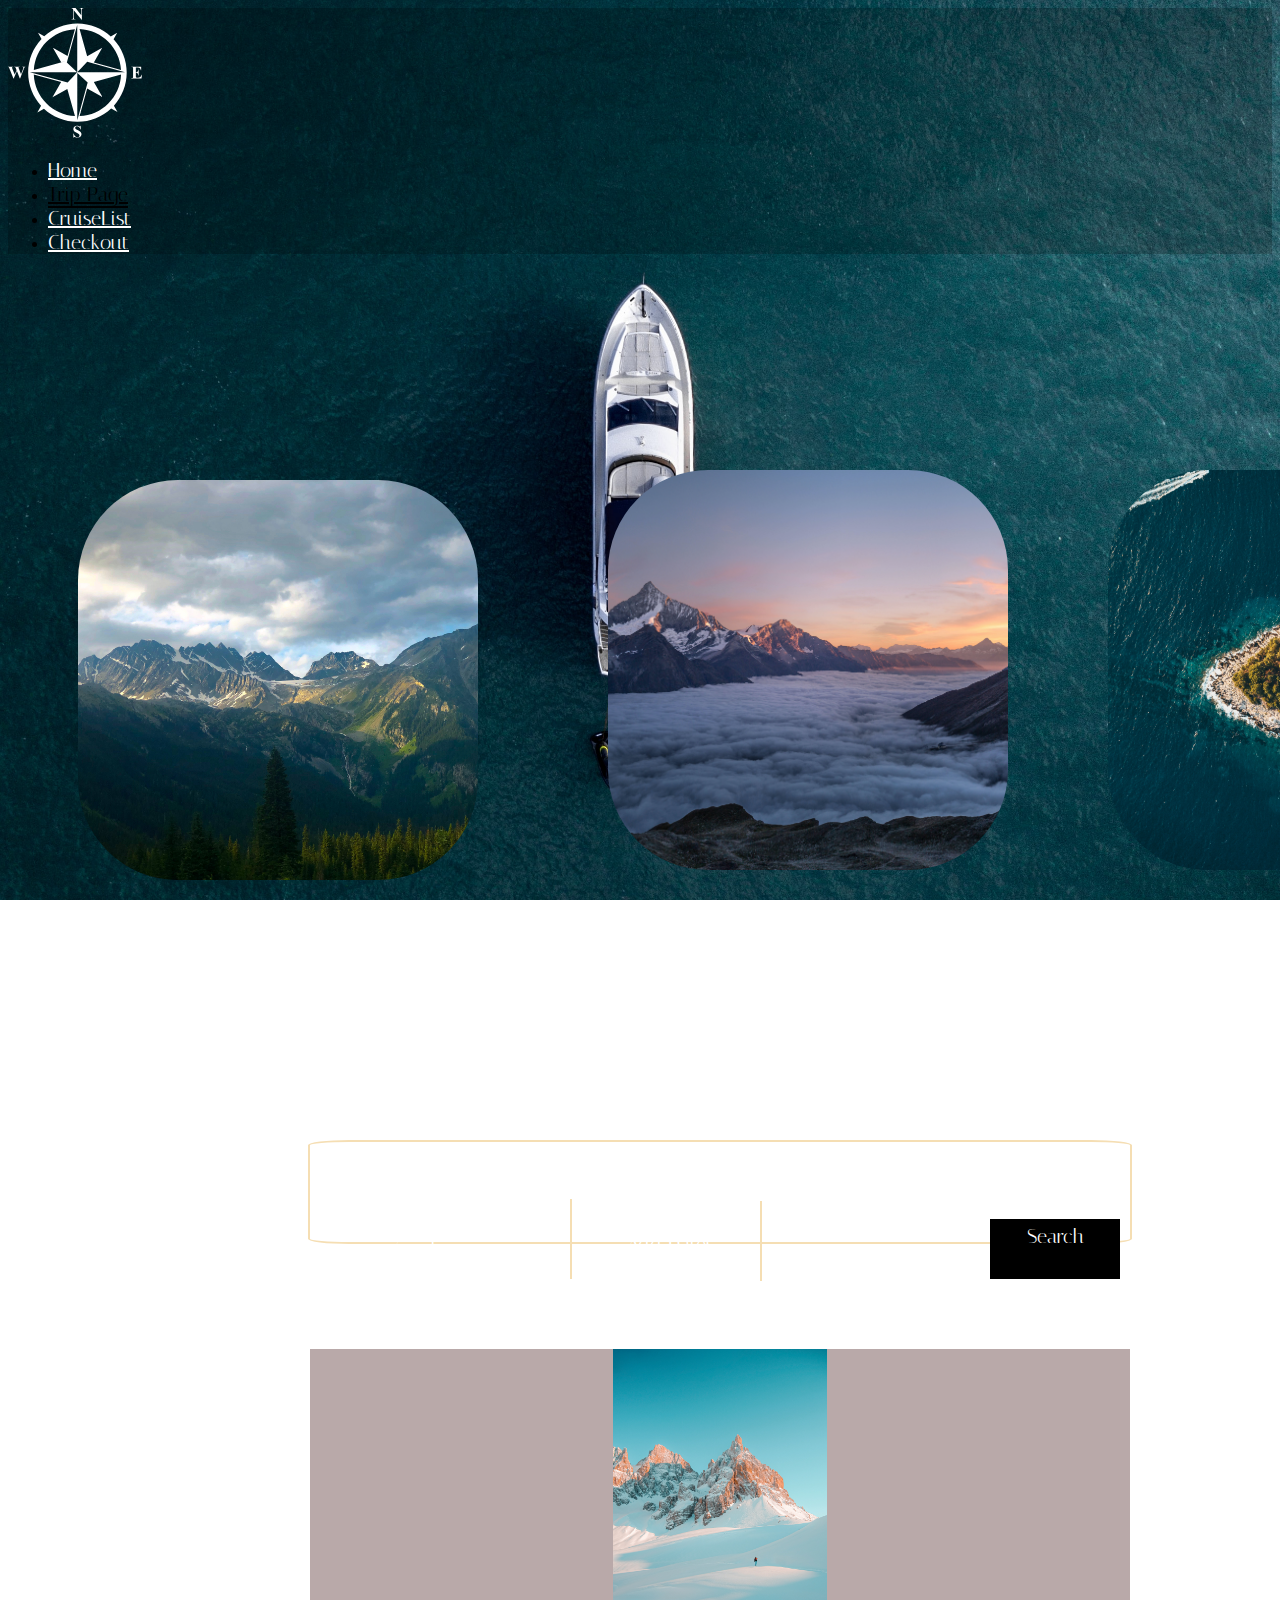
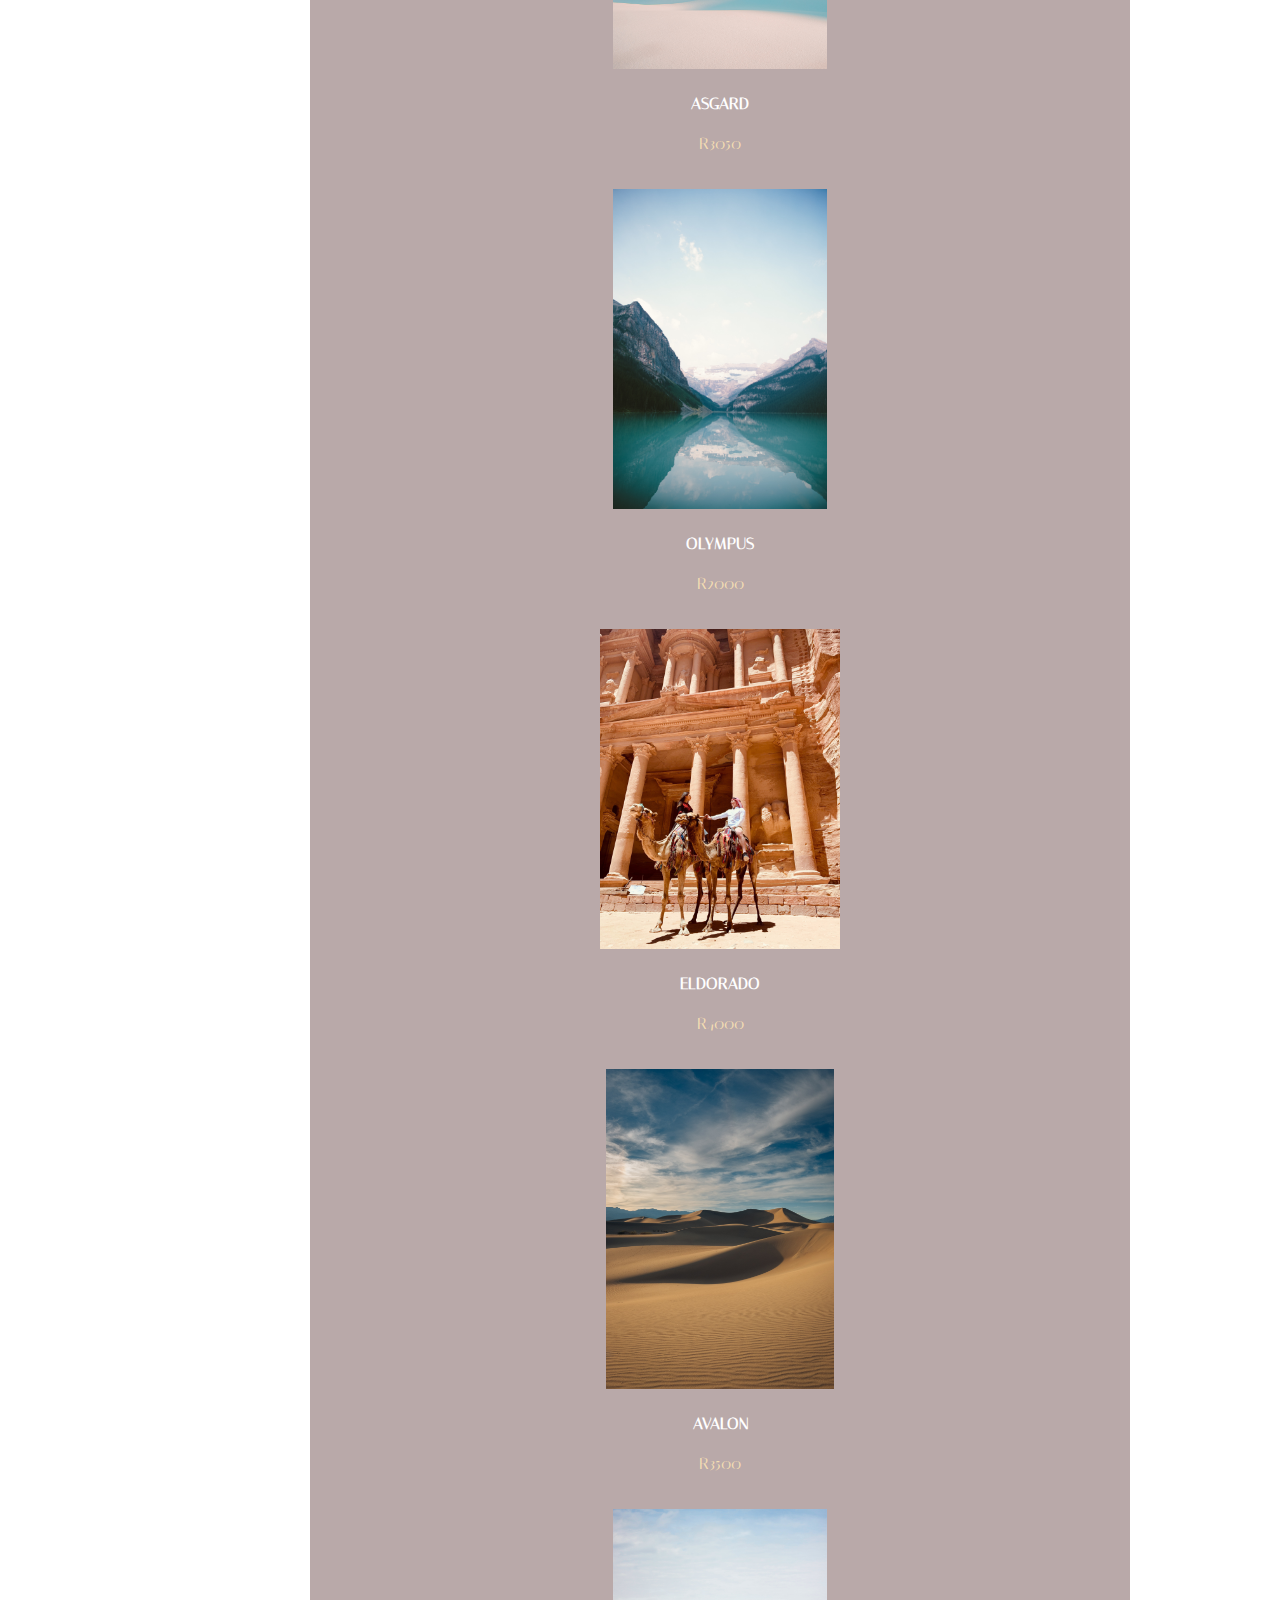
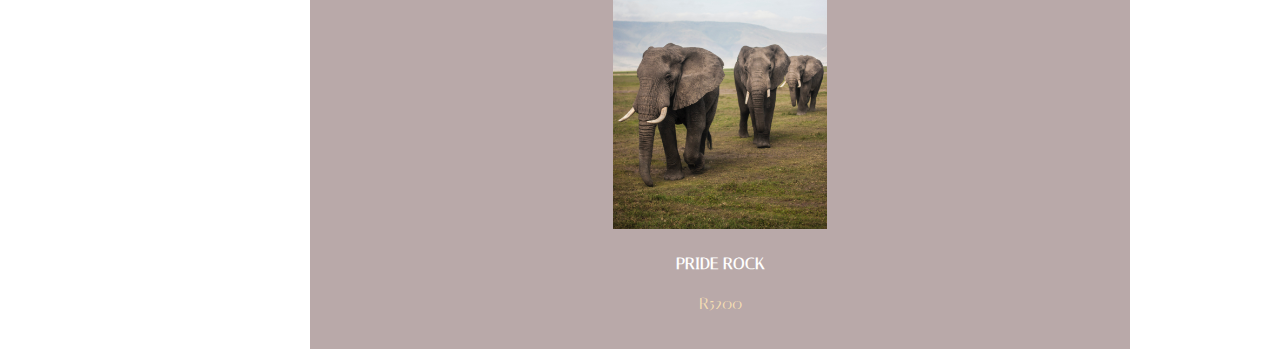
==== browse.html @ ae10f4a9 "project 101" ====
<!doctype html>
<html lang="en">
  <head>
    <meta charset="utf-8">
    <meta name="viewport" content="width=device-width, initial-scale=1">
    <title>ATLAS:Trip Page</title>

    <!-- Style Sheets -->
    <link href="https://cdn.jsdelivr.net/npm/bootstrap@5.3.0/dist/css/bootstrap.min.css" rel="stylesheet" integrity="sha384-9ndCyUaIbzAi2FUVXJi0CjmCapSmO7SnpJef0486qhLnuZ2cdeRhO02iuK6FUUVM" crossorigin="anonymous">
    <link rel="stylesheet" href="browse.css">
  </head>

<div class="overlay">
    <body>

        <!-- ------------------------------------------------------------------------------------------------ -->
        <!-- Nav Bar -->

        <nav class="navbar fixed-top">
        <div class="container">
            
            <!-- Logo -->
            <a class="navbar-brand" href="#">
            <img src="assets/compass-navigator-icon 1.svg" alt="Logo" height="130">
            </a>

            <!-- Nav Items -->
            <ul class="nav">
                <li class="nav-item">
                <a class="nav-link" href="Index.html">Home</a>
                </li>
                <li class="nav-item">
                <a class="nav-link active" aria-current="page" href="browse.html">Trip Page</a>
                </li>
                <li class="nav-item">
                <a class="nav-link" href="cruiselist.html">CruiseList</a>
                </li>

                <li class="nav-item">
                    <a class="nav-link" href="checkout.html">Checkout</a>
                </li>
            </ul>

        </div>
        </nav>
        <div class="trips">
            <div class="maincontainer">
                <div class="thecard">
                  <div class="thefront"></div>
                  <div class="theback">
                    <h1>MOUNT ZEUS</h1>
                    <p>"Mount Zeus, a majestic summit steeped in mythical tales and grandeur."</p>
                  </div>
                </div>
            </div>
    
            <div class="maincontainer2">
                <div class="thecard2">
                  <div class="thefront2"></div>
                  <div class="theback2">
                     <h1>OLYMPUS</h1>
                        <p>"Olympus, where gods dwelled, a realm of mythic splendor and awe."</p>
                   
                  </div>
                </div>
            </div>
    
            <div class="maincontainer3">
                <div class="thecard3">
                    <div class="thefront3"></div>
                    <div class="theback3">
                        <h1>MOUNT ZION</h1>
                        <p>"Mount Zion, a sacred peak revered for spiritual significance and beauty."</p>
                    </div>
            </div>
        </div>

        


        <div class="all">
            <div class="destinations">
            <h3>Destination</h3>
            <p>Olymupus,Mount Zeus</p>
            
            </div>
        
            <div class="dates">
            <h3>Dates of Trip</h3>
            <p>Add Dates</p>
            
            </div>
        
            <div class="guests">
            <h3>The Number OF Guests</h3>
            <p>Add Guests</p>
        
            <div class="search">
            <p>Search</p>
            </div>
        
            <div class="line1"></div>
            <div class="line2"></div>
            
        
        </div>

        <div class="container mt-5 pt-5">

            <!-- Header -->
            <h2>Discover Trips</h2>

            <!-- trips List Cards -->
            <div class="row py-5 gy-3" id="tripsContainer">

                <!-- Browse Card Template * Won't display by default * -->
                <template id="tripCardTemplate">
                <div class="col-4">

                    <!-- Card -->
                    <div class="card">
                        <img src="assets/jamie (1).jpg" class="card-img-top" alt="...">
                        <div class="card-body">
                        <h4 class="card-title" id="nameText">ASGARD</h4>
                        <p class="card-text" id="priceText">R320</p>
                        <p class="card-text mt-4" id="descriptionText">Graceful and lush, this charming indoor plant boasts glossy, emerald-green leaves that effortlessly brighten any space. Easy to care for and standing at an ideal height, our Ficus Tree is the perfect addition to elevate your interior décor.</p>
                        </div>
                    </div>
                </div>
                </template>

            </div>
        </div>
    </div>
        

        <!-- Javascript -->
        <script src="https://cdn.jsdelivr.net/npm/@popperjs/core@2.11.8/dist/umd/popper.min.js" integrity="sha384-I7E8VVD/ismYTF4hNIPjVp/Zjvgyol6VFvRkX/vR+Vc4jQkC+hVqc2pM8ODewa9r" crossorigin="anonymous"></script>
        <script src="https://cdn.jsdelivr.net/npm/bootstrap@5.3.0/dist/js/bootstrap.min.js" integrity="sha384-fbbOQedDUMZZ5KreZpsbe1LCZPVmfTnH7ois6mU1QK+m14rQ1l2bGBq41eYeM/fS" crossorigin="anonymous"></script>
        <script src="https://ajax.googleapis.com/ajax/libs/jquery/3.7.0/jquery.min.js"></script>
        <script src="main.js"></script>

    </body>
</div>
    
</html>
---- browse.css ----
@import url('https://fonts.googleapis.com/css2?family=Anton&family=Dancing+Script&family=Italiana&display=swap');

/* ---------------------------------------- */
/* Global Styles */
h1,h2,h3,h4,h5,h6{
    font-family: 'Italiana', serif;
}

p{
    font-family: 'Italiana', serif;
    /*font-family: 'Anton', sans-serif;*/
    /*font-family: 'Dancing Script', cursive;*/
}

/* Fonts */

.overlay{
    height: auto;
    width: 100%;
    background-color:  rgba(0, 0, 0, .2);
    background-attachment: fixed;
}

body{
    height: 100%;
    background-image: url(assets/nikldn-t-6GW8T6Jsc-unsplash.jpg);
    background-position: center;
    background-size: cover;
    background-attachment: fixed;
}

.trips{
    float: left;
}

.nav-link{
    font-family: 'Italiana', serif;
    color: white;
    font-size: 20px;
}

.nav-link:hover {
  color: #0b1612;
}

.nav-link.active {
  border-bottom: 2px solid black;
  color: black;
}

.maincontainer{
    position: relative;
    width: 250px;
    height: 320px;
    margin-top: 800px;
  
  }
  
  .thecard{
    position: absolute;
    width: 400px;
    height: 400px;
    transform-style: preserve-3d;
    transition: all 0.5s ease;
    margin-left: 600px;
    margin-top: -600px;
  }
  
  .thecard:hover{
    transform: rotateY(180deg);
  }
  
  .thefront{
    position: absolute;
    width: 400px;
    height: 400px;
    backface-visibility: hidden;
    background-image: url(assets/mattheo.jpg);
    background-position: center;
    background-size: cover;
    border-radius: 25%;
   
    
    color: #333;
  }
  
  .theback{
    position: absolute;
    width: 400px;
    height: 400px;
    backface-visibility: hidden;
    background-color: wheat;
    color: #333;
    transform: rotateY(180deg);
    border-radius: 25%;
    text-align: center;
    padding: 25%;
  }
  
  .maincontainer2{
    position: relative;
    width: 250px;
    height: 320px;
    
  
  }
  
  .thecard2{
    position: absolute;
    width: 400px;
    height: 400px;
    transform-style: preserve-3d;
    transition: all 0.5s ease;
    margin-left: 1100px ;
    margin-top: -920px;
  }
  
  .thecard2:hover{
    transform: rotateY(180deg);
  }
  
  .thefront2{
    position: absolute;
    width: 400px;
    height: 400px;
    backface-visibility: hidden;
    background-image: url(assets/oliver-sjostrom-hFHXlAmRwzM-unsplash.jpg);
    background-position: center;
    background-size: cover;
    border-radius: 25%;
    
    color: #333;
  }
  
  .theback2{
    position: absolute;
    width: 400px;
    height: 400px;
    backface-visibility: hidden;
    background-color: wheat;
    color: #333;
    transform: rotateY(180deg);
    border-radius: 25%;
    text-align: center;
    padding: 25%;

  }

  .maincontainer3{
    position: relative;
    width: 250px;
    height: 320px;
    
  
  }
  
  .thecard3{
    position: absolute;
    width: 400px;
    height: 400px;
    transform-style: preserve-3d;
    transition: all 0.5s ease;
    margin-top: -1230px;
    margin-left: 70px;
    
  }
  
  .thecard3:hover{
    transform: rotateY(180deg);
  }
  
  .thefront3{
    position: absolute;
    width: 400px;
    height: 400px;
    backface-visibility: hidden;
    background-image: url(assets/jamie\ \(1\).jpg);
    background-position: center;
    background-size: cover;
    border-radius: 25%;
    color: #333;
  }
  
  .theback3{
    position: absolute;
    width: 400px;
    height: 400px;
    backface-visibility: hidden;
    background-color: wheat;
    color: #333;
    transform: rotateY(180deg);
    border-radius: 25%;
    text-align: center;
    padding: 25%;

  }
  
  
  
.all{
    height: 100px;
    width: 820px;
    background-color: transparent;
    border-radius: 5%;
    margin-top: -890px;
    margin-left: 300px;
    float: left;
    border: 2px solid wheat;
    }
  
  .destinations h3{
    font-family: 'Italiana', serif;
    color: white;
    text-align: center;
    padding: 5px;
    font-size: 20px;
    margin-left: -500px;
    font-weight: bold;
  
  }
  
  .destinations p{
    font-family: 'Italiana', serif;
    color: white;
    text-align: center;
    padding: 5px;
    font-size: 20px;
    margin-left: -500px;
  }
  
  .guests h3{
    font-family: 'Italiana', serif;
    color: white;
    text-align: center;
    padding: 5px;
    font-size: 20px;
    margin-left: 300px;
    margin-top: -90px;
    font-weight: bold;
  
  }
  
  .guests p{
    font-family: 'Italiana', serif;
    color: white;
    text-align: center;
    padding: 5px;
    font-size: 20px;
    margin-left: 300px;
  
  }
  
  .dates h3{
    font-family: 'Italiana', serif;
    color: white;
    text-align: center;
    padding: 5px;
    font-size: 20px;
    margin-left: -100px;
    margin-top: -97px;
    font-weight: bold;
  }
  
  .dates p{
    font-family: 'Italiana', serif;
    color: white;
    text-align: center;
    padding: 5px;
    font-size: 20px;
    margin-left: -100px;
    
  }
  
  .search{
    width: 120px;
    height: 50px;
    background-color: transparent;
    
    margin-left: 690px;
    border-radius: 5%;
    
  }
  .search p{
    margin-left: -10px;
    margin-top: -80px;
    color: white;
    width: 120px;
    height: 50px;
    background-color: black;
  }
  
  .line1{
    width: 2px;
    height: 80px;
    background-color: wheat;
    margin-left: 260px;
    margin-top: -70px;
  }
  
  .line2{
    width: 2px;
    height: 80px;
    background-color: wheat;
    margin-left: 450px;
    margin-top: -78px;
  }

  .container h2{
    color: white;
  }

  .card {
    /*border-radius: 150px 150px 12px 12px;*/
    border: 3px solid #F3F3F3;
    background-color: rgba(65, 22, 22, 0.367);
    text-align: center;
    height: 440px;
    border: none;
    color: white;
    
}

.card-img-top {
    width:auto;
    height:320px;
    margin: auto;
    transition: all .3s cubic-bezier(0.075, 0.82, 0.165, 1); 
}

.card-img-top.small {
    height:200px;
}

.card-text {
    color: wheat;
}

/* ---------------------------------------------------------------- */
/* Home Page */

.hero-image {
    height: 90vh; 
    position: relative;
    bottom: -100px;
}

.side-kick{
    height: 90vh; 
    position: relative;
    bottom: -100px;
}

.shape{
    height: 550px;
    width: 550px;
    border-radius: 50%;
    background-color: #18382B;
    margin-top: -350px;
}
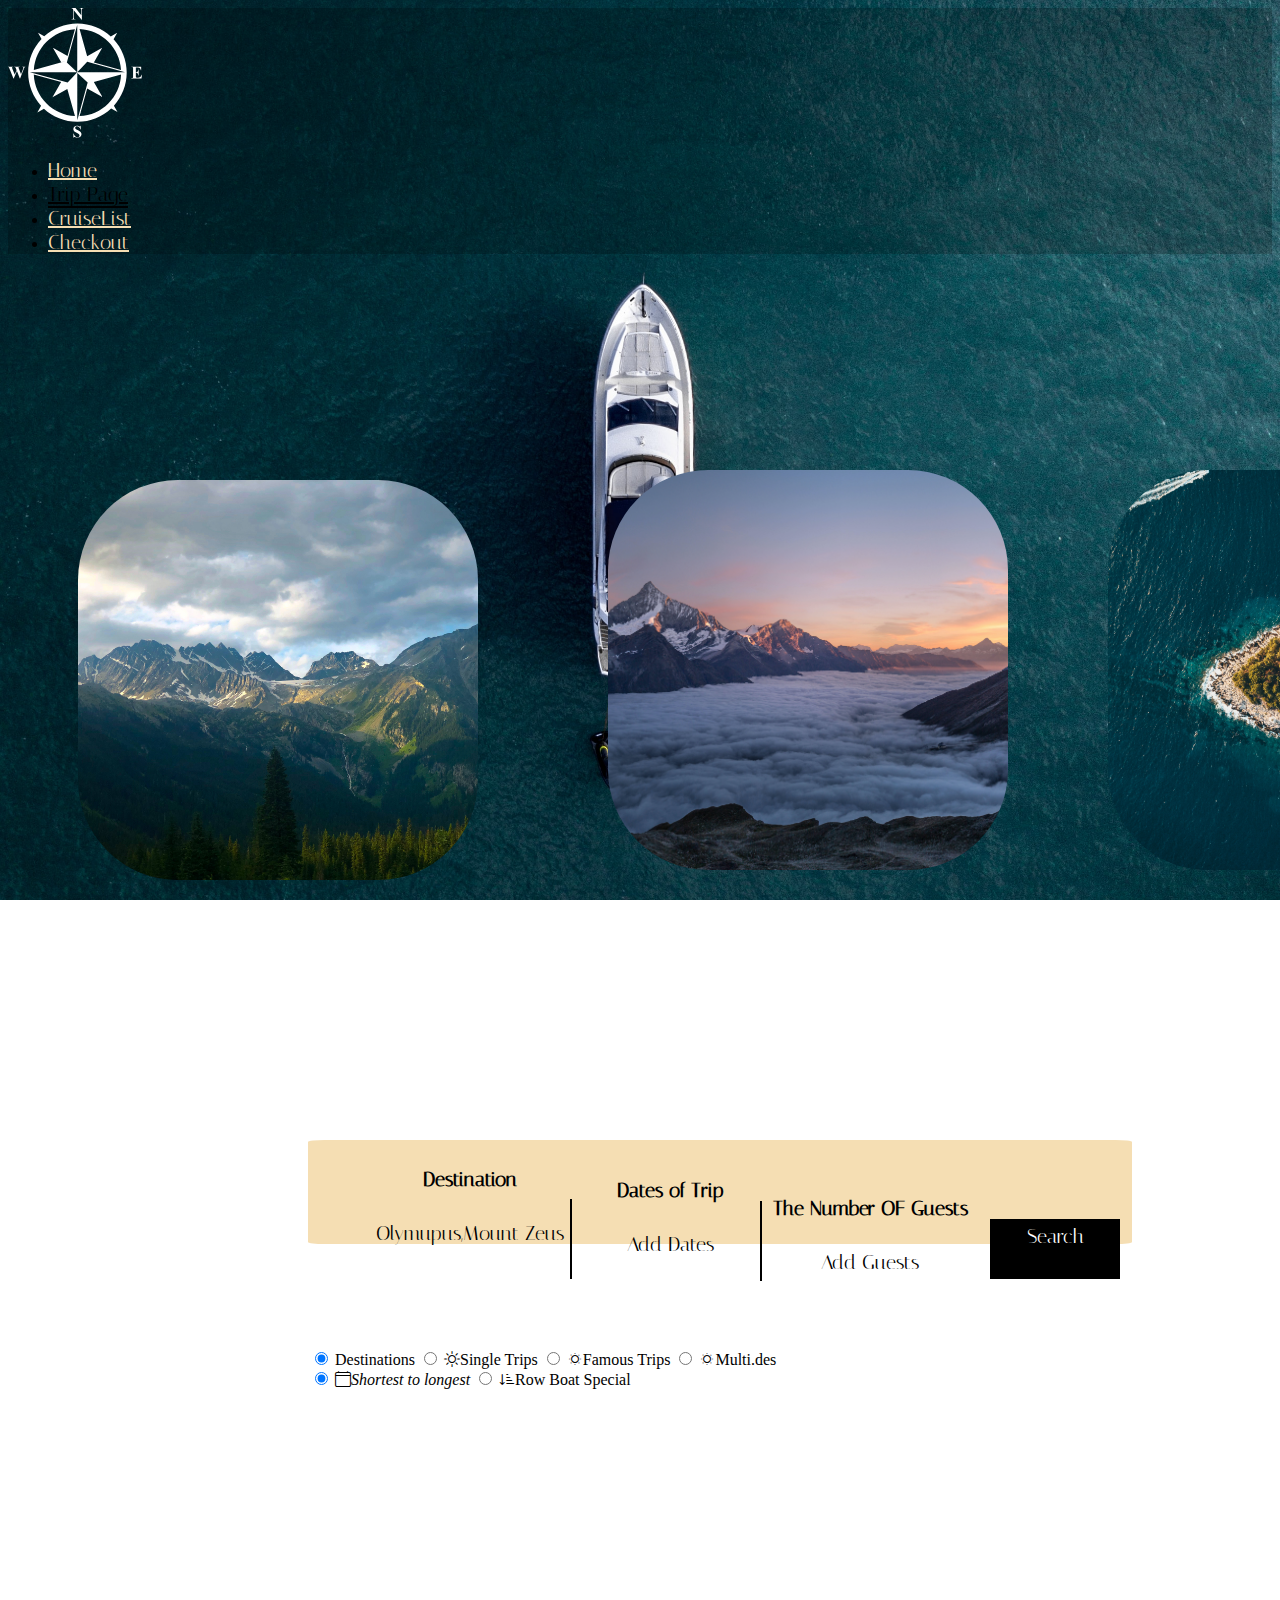
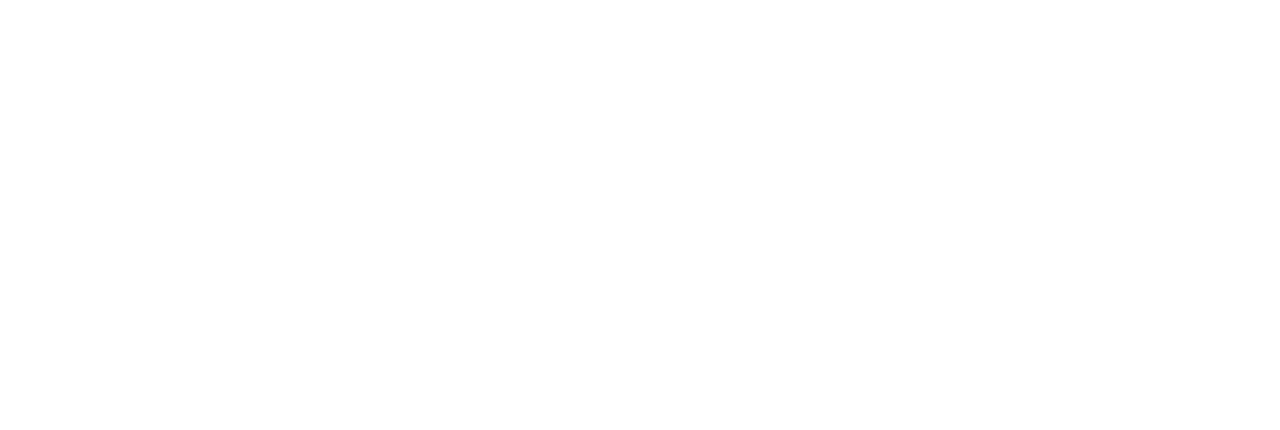
==== commit 4fdc44c2: "project commit" ====
--- a/browse.html
+++ b/browse.html
@@ -110,28 +110,66 @@
             <!-- Header -->
             <h2>Discover Trips</h2>
 
+             <!-- ---------------------------------------------------------------------------------------------------- -->
+        <!-- Filters and Sorts -->
+
+        <div class="row align-items-center mt-4">
+
+            <!-- Filter Radio Buttons -->
+  
+            <div class="btn-group col-auto" role="group">
+              <input type="radio" class="btn-check" name="filterRadio" id="allDestinationFilter" value="" autocomplete="off" checked>
+              <label class="btn btn-outline-success" for="allDestinationFilter">Destinations</label>
+            
+              <input type="radio" class="btn-check" name="filterRadio" id="shortTripFilter" autocomplete="off" value="single">
+              <label class="btn btn-outline-success" for="shortTripFilter"><i class="bi-brightness-high"></i>Single Trips</label>
+            
+              <input type="radio" class="btn-check" name="filterRadio" id="longTripFilter" autocomplete="off" value="long">
+              <label class="btn btn-outline-success" for="longTripFilter"><i class="bi-brightness-low"></i>Famous Trips</label>
+
+              <input type="radio" class="btn-check" name="filterRadio" id="multiTripFilter" autocomplete="off" value="multi">
+              <label class="btn btn-outline-success" for="multiTripFilter"><i class="bi-brightness-low"></i>Multi.des</label>
+            </div>
+  
+            <!-- Sorting Radio Buttons -->
+  
+            <div class="btn-group col-auto" role="group">
+              <input type="radio" class="btn-check" name="sortRadio" id="defaultSort" value="single" autocomplete="off" checked>
+              <label class="btn btn-outline-secondary" for="single"><i class="bi bi-calendar4">Shortest to longest</i></label>
+
+             
+            
+              <input type="radio" class="btn-check" name="sortRadio" id="priceSort" value="Cheap" autocomplete="off">
+              <label class="btn btn-outline-secondary" for="Cheap"><i class="bi bi-sort-down-alt"></i>Row Boat Special</label>
+            </div>
+          </div>
+  
+          <!-- ---------------------------------------------------------------------------------------------------- -->
+
             <!-- trips List Cards -->
             <div class="row py-5 gy-3" id="tripsContainer">
 
                 <!-- Browse Card Template * Won't display by default * -->
-                <template id="tripCardTemplate">
-                <div class="col-4">
-
-                    <!-- Card -->
-                    <div class="card">
-                        <img src="assets/jamie (1).jpg" class="card-img-top" alt="...">
-                        <div class="card-body">
-                        <h4 class="card-title" id="nameText">ASGARD</h4>
-                        <p class="card-text" id="priceText">R320</p>
-                        <p class="card-text mt-4" id="descriptionText">Graceful and lush, this charming indoor plant boasts glossy, emerald-green leaves that effortlessly brighten any space. Easy to care for and standing at an ideal height, our Ficus Tree is the perfect addition to elevate your interior décor.</p>
-                        </div>
-                    </div>
-                </div>
-                </template>
+                
 
             </div>
         </div>
     </div>
+
+    <template id="tripCardTemplate">
+        <div class="col-4">
+
+            <!-- Card -->
+            <div class="card">
+                <img src="assets/jamie (1).jpg" class="card-img-top" alt="...">
+                <div class="card-body">
+                <h4 class="card-title" id="nameText">ASGARD</h4>
+                <p class="card-text" id="priceText">R320</p>
+                <p class="card-text mt-4" id="descriptionText">Graceful and lush, this charming indoor plant boasts glossy, emerald-green leaves that effortlessly brighten any space. Easy to care for and standing at an ideal height, our Ficus Tree is the perfect addition to elevate your interior décor.</p>
+                </div>
+            </div>
+        </div>
+        </template>
         
 
         <!-- Javascript -->
--- a/browse.css
+++ b/browse.css
@@ -1,4 +1,5 @@
 @import url('https://fonts.googleapis.com/css2?family=Anton&family=Dancing+Script&family=Italiana&display=swap');
+@import url("https://cdn.jsdelivr.net/npm/bootstrap-icons@1.10.5/font/bootstrap-icons.css");
 
 /* ---------------------------------------- */
 /* Global Styles */
@@ -35,7 +36,7 @@
 
 .nav-link{
     font-family: 'Italiana', serif;
-    color: white;
+    color: wheat;
     font-size: 20px;
 }
 
@@ -200,8 +201,8 @@
 .all{
     height: 100px;
     width: 820px;
-    background-color: transparent;
-    border-radius: 5%;
+    background-color: wheat;
+    border-radius: 2%;
     margin-top: -890px;
     margin-left: 300px;
     float: left;
@@ -210,7 +211,7 @@
   
   .destinations h3{
     font-family: 'Italiana', serif;
-    color: white;
+    color: black;
     text-align: center;
     padding: 5px;
     font-size: 20px;
@@ -221,7 +222,7 @@
   
   .destinations p{
     font-family: 'Italiana', serif;
-    color: white;
+    color: black;
     text-align: center;
     padding: 5px;
     font-size: 20px;
@@ -230,7 +231,7 @@
   
   .guests h3{
     font-family: 'Italiana', serif;
-    color: white;
+    color: black;
     text-align: center;
     padding: 5px;
     font-size: 20px;
@@ -242,7 +243,7 @@
   
   .guests p{
     font-family: 'Italiana', serif;
-    color: white;
+    color: black;
     text-align: center;
     padding: 5px;
     font-size: 20px;
@@ -252,7 +253,7 @@
   
   .dates h3{
     font-family: 'Italiana', serif;
-    color: white;
+    color: black;
     text-align: center;
     padding: 5px;
     font-size: 20px;
@@ -263,7 +264,7 @@
   
   .dates p{
     font-family: 'Italiana', serif;
-    color: white;
+    color: black;
     text-align: center;
     padding: 5px;
     font-size: 20px;
@@ -292,7 +293,7 @@
   .line1{
     width: 2px;
     height: 80px;
-    background-color: wheat;
+    background-color: black;
     margin-left: 260px;
     margin-top: -70px;
   }
@@ -300,7 +301,7 @@
   .line2{
     width: 2px;
     height: 80px;
-    background-color: wheat;
+    background-color: black;
     margin-left: 450px;
     margin-top: -78px;
   }
@@ -310,11 +311,13 @@
   }
 
   .card {
-    /*border-radius: 150px 150px 12px 12px;*/
+    border-radius: 150px 150px 12px 12px;
     border: 3px solid #F3F3F3;
-    background-color: rgba(65, 22, 22, 0.367);
+    background-color: #F3F3F3;
     text-align: center;
     height: 440px;
+    width: 300px;
+    margin-left: 200px;
     border: none;
     color: white;
     
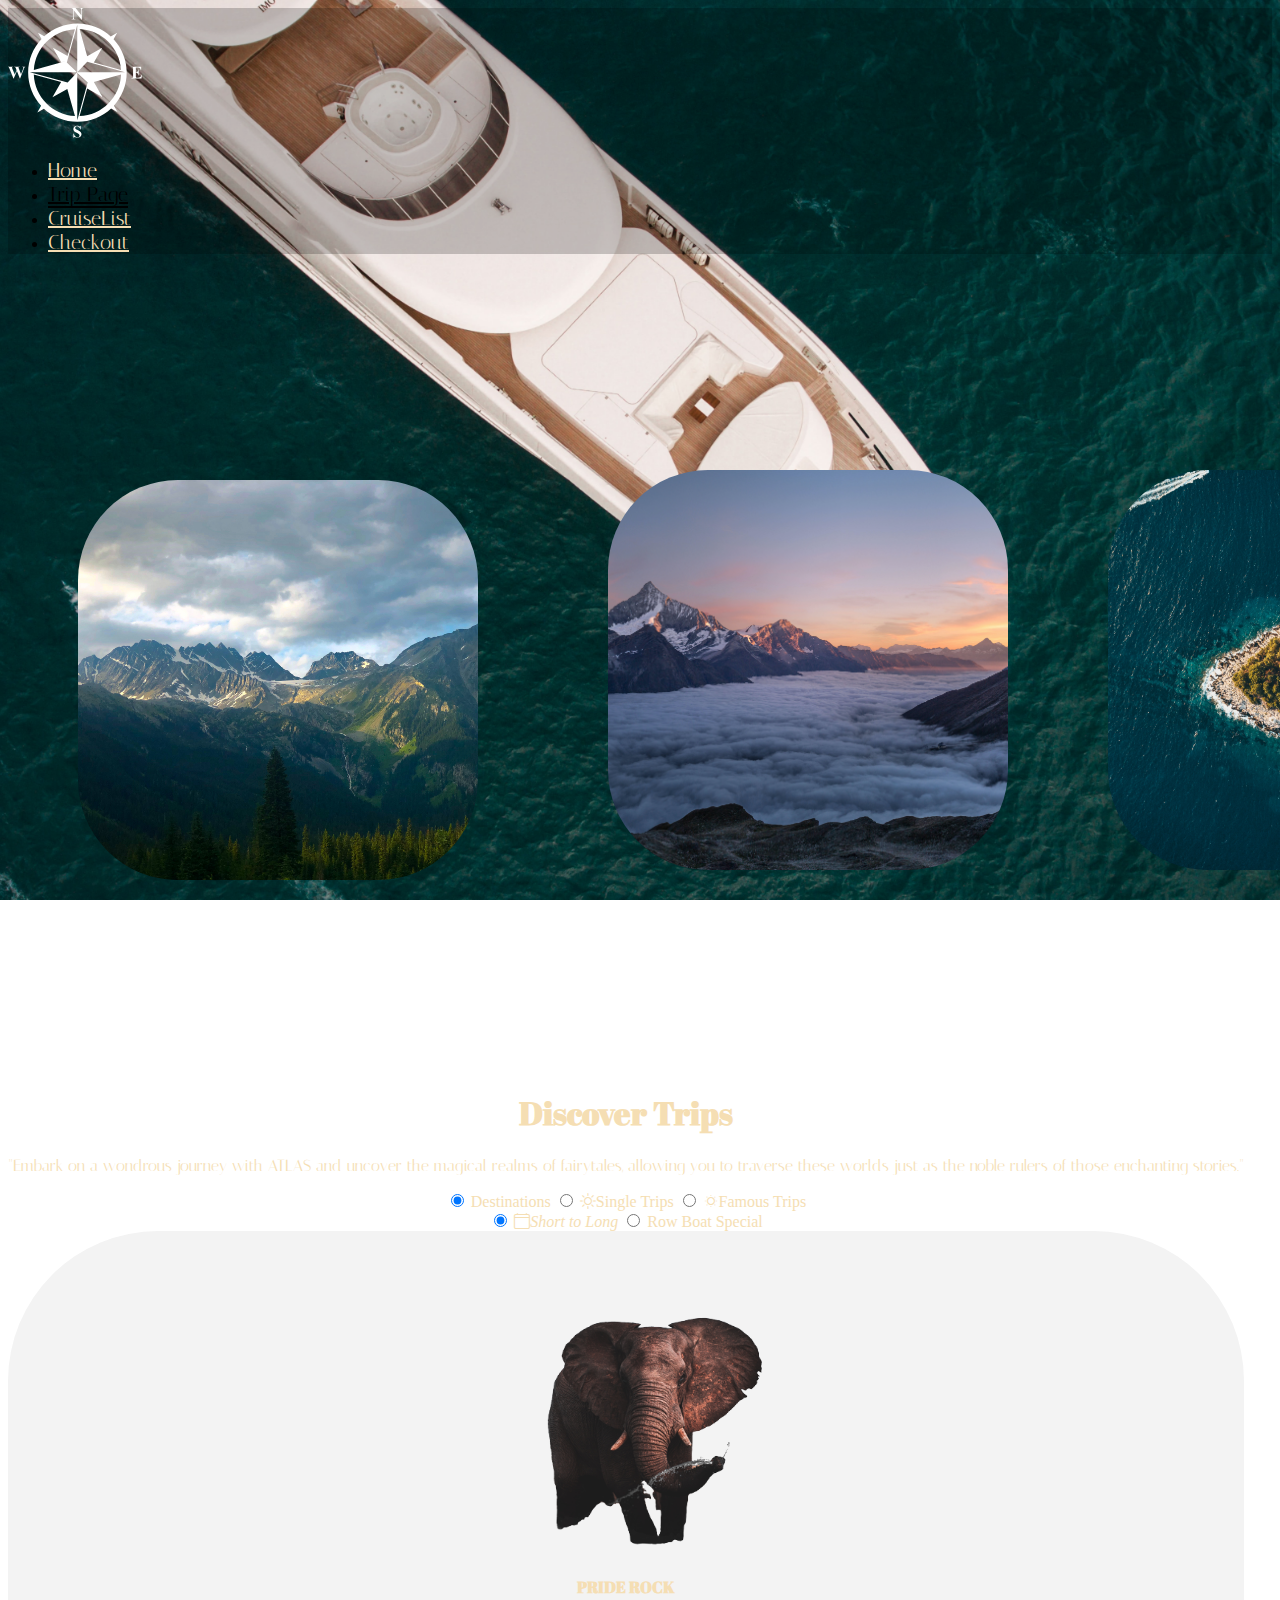
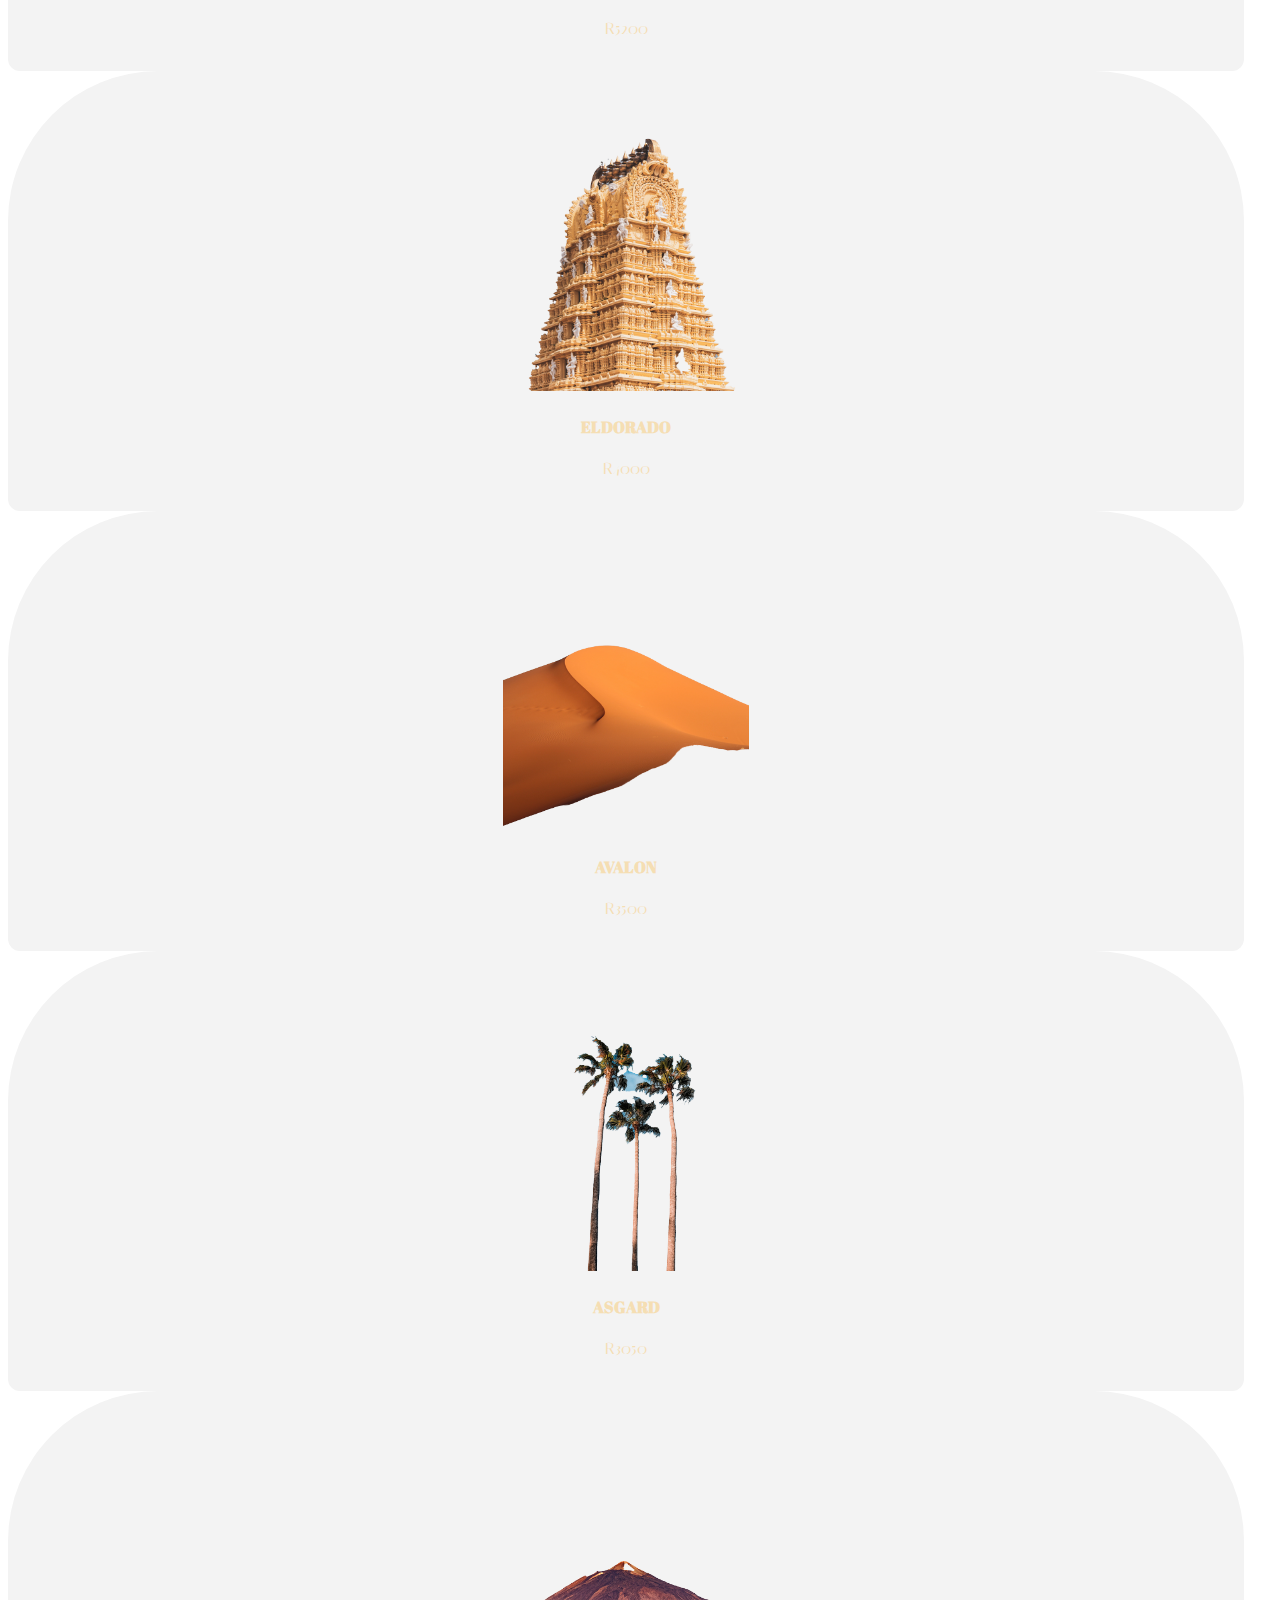
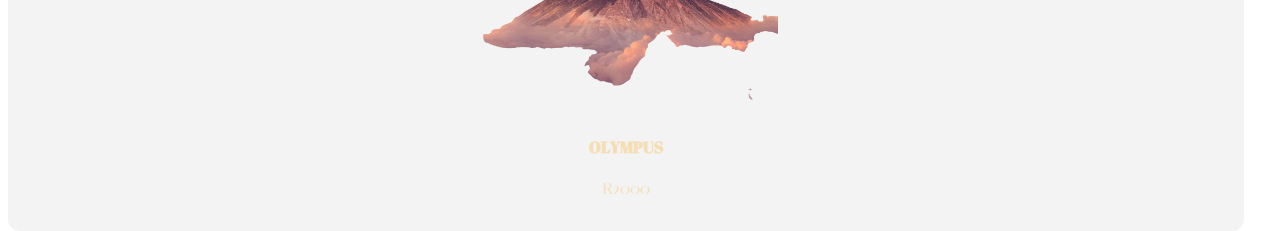
==== commit 0e290755: "commit" ====
--- a/browse.html
+++ b/browse.html
@@ -78,99 +78,77 @@
         
 
 
-        <div class="all">
-            <div class="destinations">
-            <h3>Destination</h3>
-            <p>Olymupus,Mount Zeus</p>
+        
+
+    <div class="container mt-5 pt-5">
+        <div class="things">
             
+                <!-- Header -->
+                <h1>Discover Trips</h1>
+                <p>"Embark on a wondrous journey with ATLAS and uncover the magical realms of fairytales, allowing you to traverse these worlds just as the noble rulers of those enchanting stories."</p>
+         
+                    <!-- ---------------------------------------------------------------------------------------------------- -->
+                <!-- Filters and Sorts -->
+
+                <div class="row align-items-center mt-4">
+
+                    <!-- Filter Radio Buttons -->
+        
+                    <div class="btn-group col-auto" role="group">
+                    <input type="radio" class="btn-check" name="filterRadio" id="allDestinationFilter" value="" autocomplete="off" checked>
+                    <label class="btn btn-outline-success" for="allDestinationFilter">Destinations</label>
+                    
+                    <input type="radio" class="btn-check" name="filterRadio" id="shortTripFilter" autocomplete="off" value="single">
+                    <label class="btn btn-outline-success" for="shortTripFilter"><i class="bi-brightness-high"></i>Single Trips</label>
+                    
+                    <input type="radio" class="btn-check" name="filterRadio" id="longTripFilter" autocomplete="off" value="famous">
+                    <label class="btn btn-outline-success" for="longTripFilter"><i class="bi-brightness-low"></i>Famous Trips</label>
+
+                    
+                    </div>
+        
+                    <!-- Sorting Radio Buttons -->
+        
+                    <div class="btn-group col-auto" role="group">
+                    <input type="radio" class="btn-check" name="sortRadio" id="defaultSort" value="single" autocomplete="off" checked>
+                    <label class="btn btn-outline-success" for="defaultSort"><i class="bi bi-calendar4">Short to Long</i></label>
+
+                    
+                    
+                    <input type="radio" class="btn-check" name="sortRadio" id="priceSort" value="Cheap" autocomplete="off">
+                    <label class="btn btn-outline-success" for="priceSort"><i class=""></i>Row Boat Special</label>
+                    </div>
+                </div>
+        
+                <!-- ---------------------------------------------------------------------------------------------------- -->
+
+                    <!-- trips List Cards -->
+                    <div class="row py-5 gy-3" id="tripsContainer">
+
+                        <!-- Browse Card Template * Won't display by default * -->
+                        
+
+                    </div>
+                
             </div>
-        
-            <div class="dates">
-            <h3>Dates of Trip</h3>
-            <p>Add Dates</p>
-            
-            </div>
-        
-            <div class="guests">
-            <h3>The Number OF Guests</h3>
-            <p>Add Guests</p>
-        
-            <div class="search">
-            <p>Search</p>
-            </div>
-        
-            <div class="line1"></div>
-            <div class="line2"></div>
-            
-        
-        </div>
 
-        <div class="container mt-5 pt-5">
+            <template id="tripCardTemplate">
+                <div class="col-4">
 
-            <!-- Header -->
-            <h2>Discover Trips</h2>
+                    <!-- Card -->
+                    <div class="card">
+                        <img src="assets/jamie (1).jpg" class="card-img-top" alt="...">
+                        <div class="card-body">
+                        <h4 class="card-title" id="nameText">ASGARD</h4>
+                        <p class="card-text" id="priceText">R320</p>
 
-             <!-- ---------------------------------------------------------------------------------------------------- -->
-        <!-- Filters and Sorts -->
-
-        <div class="row align-items-center mt-4">
-
-            <!-- Filter Radio Buttons -->
-  
-            <div class="btn-group col-auto" role="group">
-              <input type="radio" class="btn-check" name="filterRadio" id="allDestinationFilter" value="" autocomplete="off" checked>
-              <label class="btn btn-outline-success" for="allDestinationFilter">Destinations</label>
-            
-              <input type="radio" class="btn-check" name="filterRadio" id="shortTripFilter" autocomplete="off" value="single">
-              <label class="btn btn-outline-success" for="shortTripFilter"><i class="bi-brightness-high"></i>Single Trips</label>
-            
-              <input type="radio" class="btn-check" name="filterRadio" id="longTripFilter" autocomplete="off" value="long">
-              <label class="btn btn-outline-success" for="longTripFilter"><i class="bi-brightness-low"></i>Famous Trips</label>
-
-              <input type="radio" class="btn-check" name="filterRadio" id="multiTripFilter" autocomplete="off" value="multi">
-              <label class="btn btn-outline-success" for="multiTripFilter"><i class="bi-brightness-low"></i>Multi.des</label>
-            </div>
-  
-            <!-- Sorting Radio Buttons -->
-  
-            <div class="btn-group col-auto" role="group">
-              <input type="radio" class="btn-check" name="sortRadio" id="defaultSort" value="single" autocomplete="off" checked>
-              <label class="btn btn-outline-secondary" for="single"><i class="bi bi-calendar4">Shortest to longest</i></label>
-
-             
-            
-              <input type="radio" class="btn-check" name="sortRadio" id="priceSort" value="Cheap" autocomplete="off">
-              <label class="btn btn-outline-secondary" for="Cheap"><i class="bi bi-sort-down-alt"></i>Row Boat Special</label>
-            </div>
-          </div>
-  
-          <!-- ---------------------------------------------------------------------------------------------------- -->
-
-            <!-- trips List Cards -->
-            <div class="row py-5 gy-3" id="tripsContainer">
-
-                <!-- Browse Card Template * Won't display by default * -->
-                
-
-            </div>
-        </div>
-    </div>
-
-    <template id="tripCardTemplate">
-        <div class="col-4">
-
-            <!-- Card -->
-            <div class="card">
-                <img src="assets/jamie (1).jpg" class="card-img-top" alt="...">
-                <div class="card-body">
-                <h4 class="card-title" id="nameText">ASGARD</h4>
-                <p class="card-text" id="priceText">R320</p>
-                <p class="card-text mt-4" id="descriptionText">Graceful and lush, this charming indoor plant boasts glossy, emerald-green leaves that effortlessly brighten any space. Easy to care for and standing at an ideal height, our Ficus Tree is the perfect addition to elevate your interior décor.</p>
+                        <p class="card-text mt-4" id="placeTemp"></p>
+                        <p class="card-text mt-4" id="descriptionText">Graceful and lush, this charming indoor plant boasts glossy, emerald-green leaves that effortlessly brighten any space. Easy to care for and standing at an ideal height, our Ficus Tree is the perfect addition to elevate your interior décor.</p>
+                        </div>
+                    </div>
                 </div>
-            </div>
-        </div>
-        </template>
-        
+            </template>
+        </div>        
 
         <!-- Javascript -->
         <script src="https://cdn.jsdelivr.net/npm/@popperjs/core@2.11.8/dist/umd/popper.min.js" integrity="sha384-I7E8VVD/ismYTF4hNIPjVp/Zjvgyol6VFvRkX/vR+Vc4jQkC+hVqc2pM8ODewa9r" crossorigin="anonymous"></script>
--- a/browse.css
+++ b/browse.css
@@ -1,10 +1,12 @@
 @import url('https://fonts.googleapis.com/css2?family=Anton&family=Dancing+Script&family=Italiana&display=swap');
+@import url('https://fonts.googleapis.com/css2?family=Abril+Fatface&family=Anton&family=Dancing+Script&family=Italiana&family=Roboto:ital,wght@1,500&display=swap');
 @import url("https://cdn.jsdelivr.net/npm/bootstrap-icons@1.10.5/font/bootstrap-icons.css");
 
 /* ---------------------------------------- */
 /* Global Styles */
 h1,h2,h3,h4,h5,h6{
     font-family: 'Italiana', serif;
+    font-family: 'Abril Fatface', cursive;
 }
 
 p{
@@ -24,7 +26,7 @@
 
 body{
     height: 100%;
-    background-image: url(assets/nikldn-t-6GW8T6Jsc-unsplash.jpg);
+    background-image: url(assets/ibrahim-mushan-nzPzTkwl5VI-unsplash.jpg);
     background-position: center;
     background-size: cover;
     background-attachment: fixed;
@@ -198,130 +200,26 @@
   
   
   
-.all{
-    height: 100px;
-    width: 820px;
-    background-color: wheat;
-    border-radius: 2%;
-    margin-top: -890px;
-    margin-left: 300px;
-    float: left;
-    border: 2px solid wheat;
-    }
-  
-  .destinations h3{
-    font-family: 'Italiana', serif;
-    color: black;
-    text-align: center;
-    padding: 5px;
-    font-size: 20px;
-    margin-left: -500px;
-    font-weight: bold;
-  
-  }
-  
-  .destinations p{
-    font-family: 'Italiana', serif;
-    color: black;
-    text-align: center;
-    padding: 5px;
-    font-size: 20px;
-    margin-left: -500px;
-  }
-  
-  .guests h3{
-    font-family: 'Italiana', serif;
-    color: black;
-    text-align: center;
-    padding: 5px;
-    font-size: 20px;
-    margin-left: 300px;
-    margin-top: -90px;
-    font-weight: bold;
-  
-  }
-  
-  .guests p{
-    font-family: 'Italiana', serif;
-    color: black;
-    text-align: center;
-    padding: 5px;
-    font-size: 20px;
-    margin-left: 300px;
-  
-  }
-  
-  .dates h3{
-    font-family: 'Italiana', serif;
-    color: black;
-    text-align: center;
-    padding: 5px;
-    font-size: 20px;
-    margin-left: -100px;
-    margin-top: -97px;
-    font-weight: bold;
-  }
-  
-  .dates p{
-    font-family: 'Italiana', serif;
-    color: black;
-    text-align: center;
-    padding: 5px;
-    font-size: 20px;
-    margin-left: -100px;
-    
-  }
-  
-  .search{
-    width: 120px;
-    height: 50px;
-    background-color: transparent;
-    
-    margin-left: 690px;
-    border-radius: 5%;
-    
-  }
-  .search p{
-    margin-left: -10px;
-    margin-top: -80px;
-    color: white;
-    width: 120px;
-    height: 50px;
-    background-color: black;
-  }
-  
-  .line1{
-    width: 2px;
-    height: 80px;
-    background-color: black;
-    margin-left: 260px;
-    margin-top: -70px;
-  }
-  
-  .line2{
-    width: 2px;
-    height: 80px;
-    background-color: black;
-    margin-left: 450px;
-    margin-top: -78px;
-  }
-
-  .container h2{
-    color: white;
-  }
-
-  .card {
-    border-radius: 150px 150px 12px 12px;
-    border: 3px solid #F3F3F3;
-    background-color: #F3F3F3;
-    text-align: center;
-    height: 440px;
-    width: 300px;
-    margin-left: 200px;
-    border: none;
-    color: white;
-    
-}
+.things{
+  margin-top: -960px;
+  color: wheat;
+  text-align: center;
+}
+
+
+
+
+
+.card {
+  border-radius: 150px 150px 12px 12px;
+  background: #F3F3F3;
+  text-align: center;
+  height: 440px;
+  border: none;
+    
+}
+
+
 
 .card-img-top {
     width:auto;
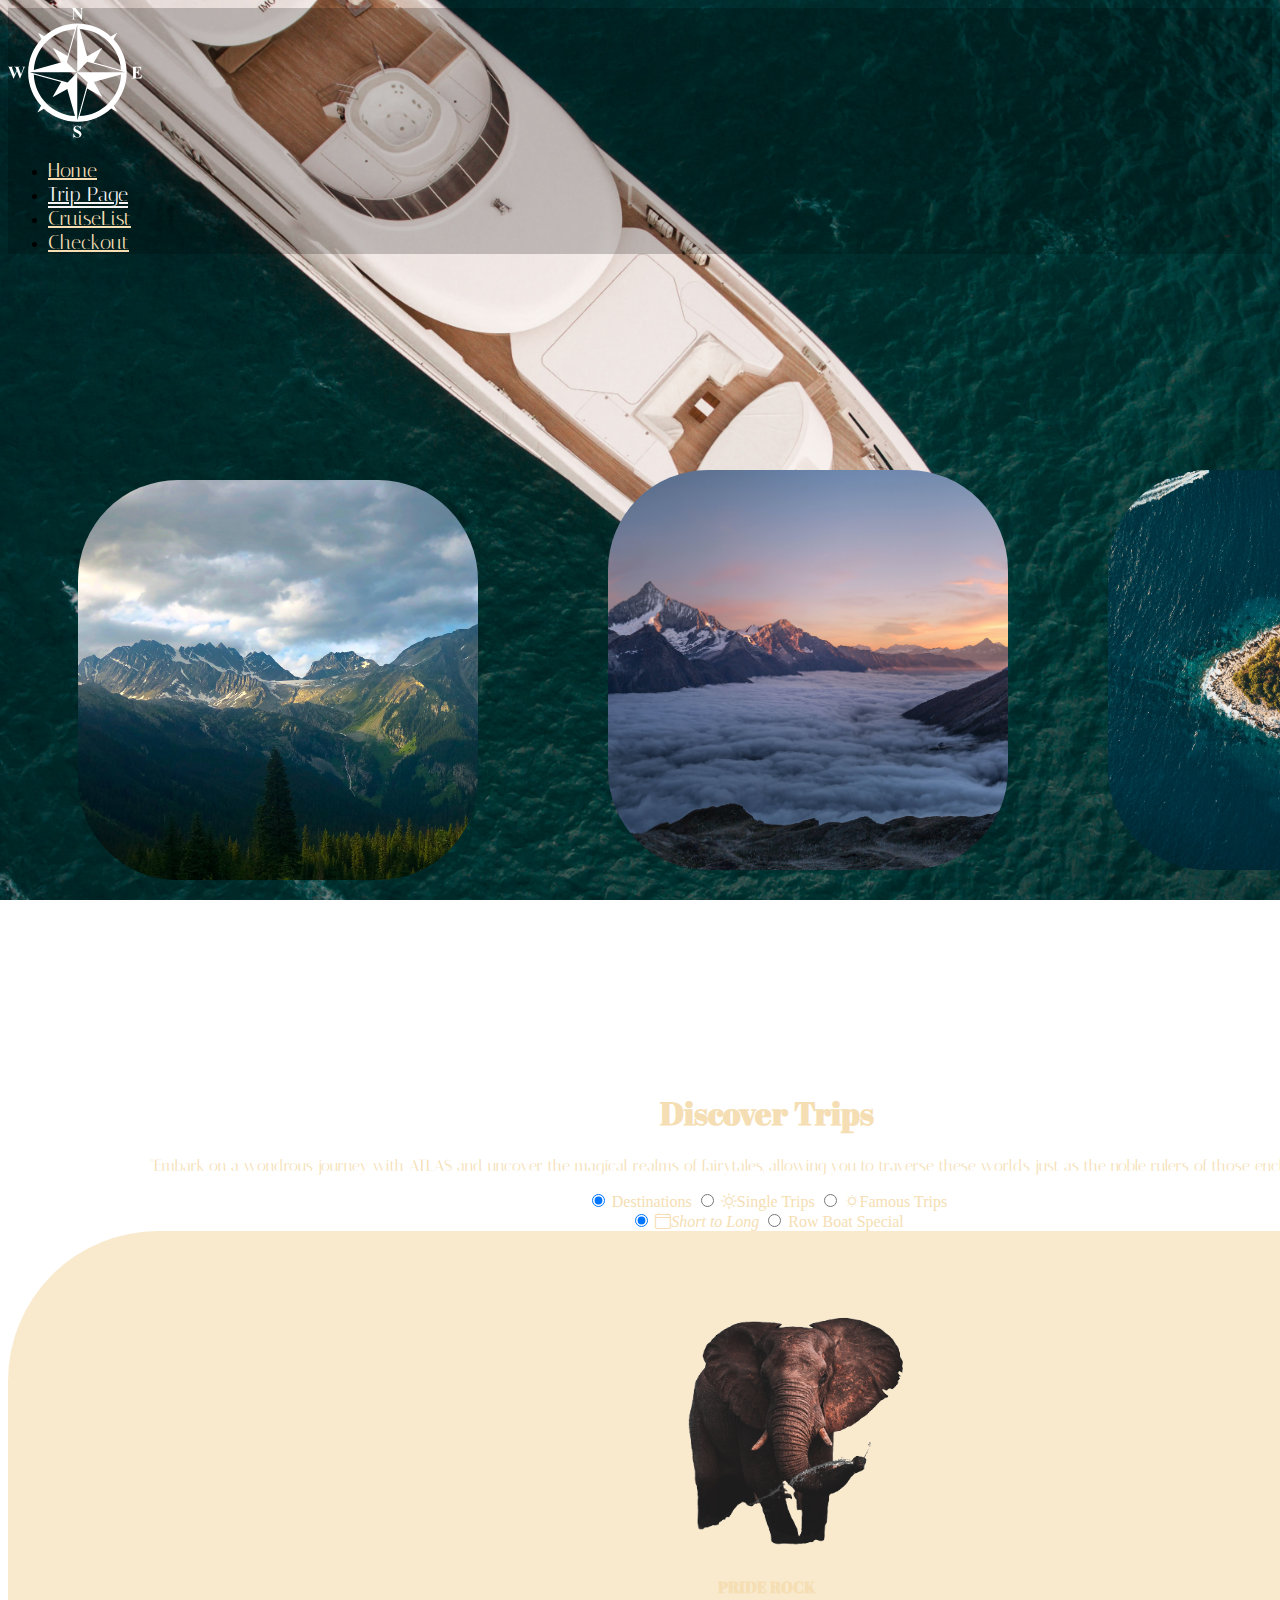
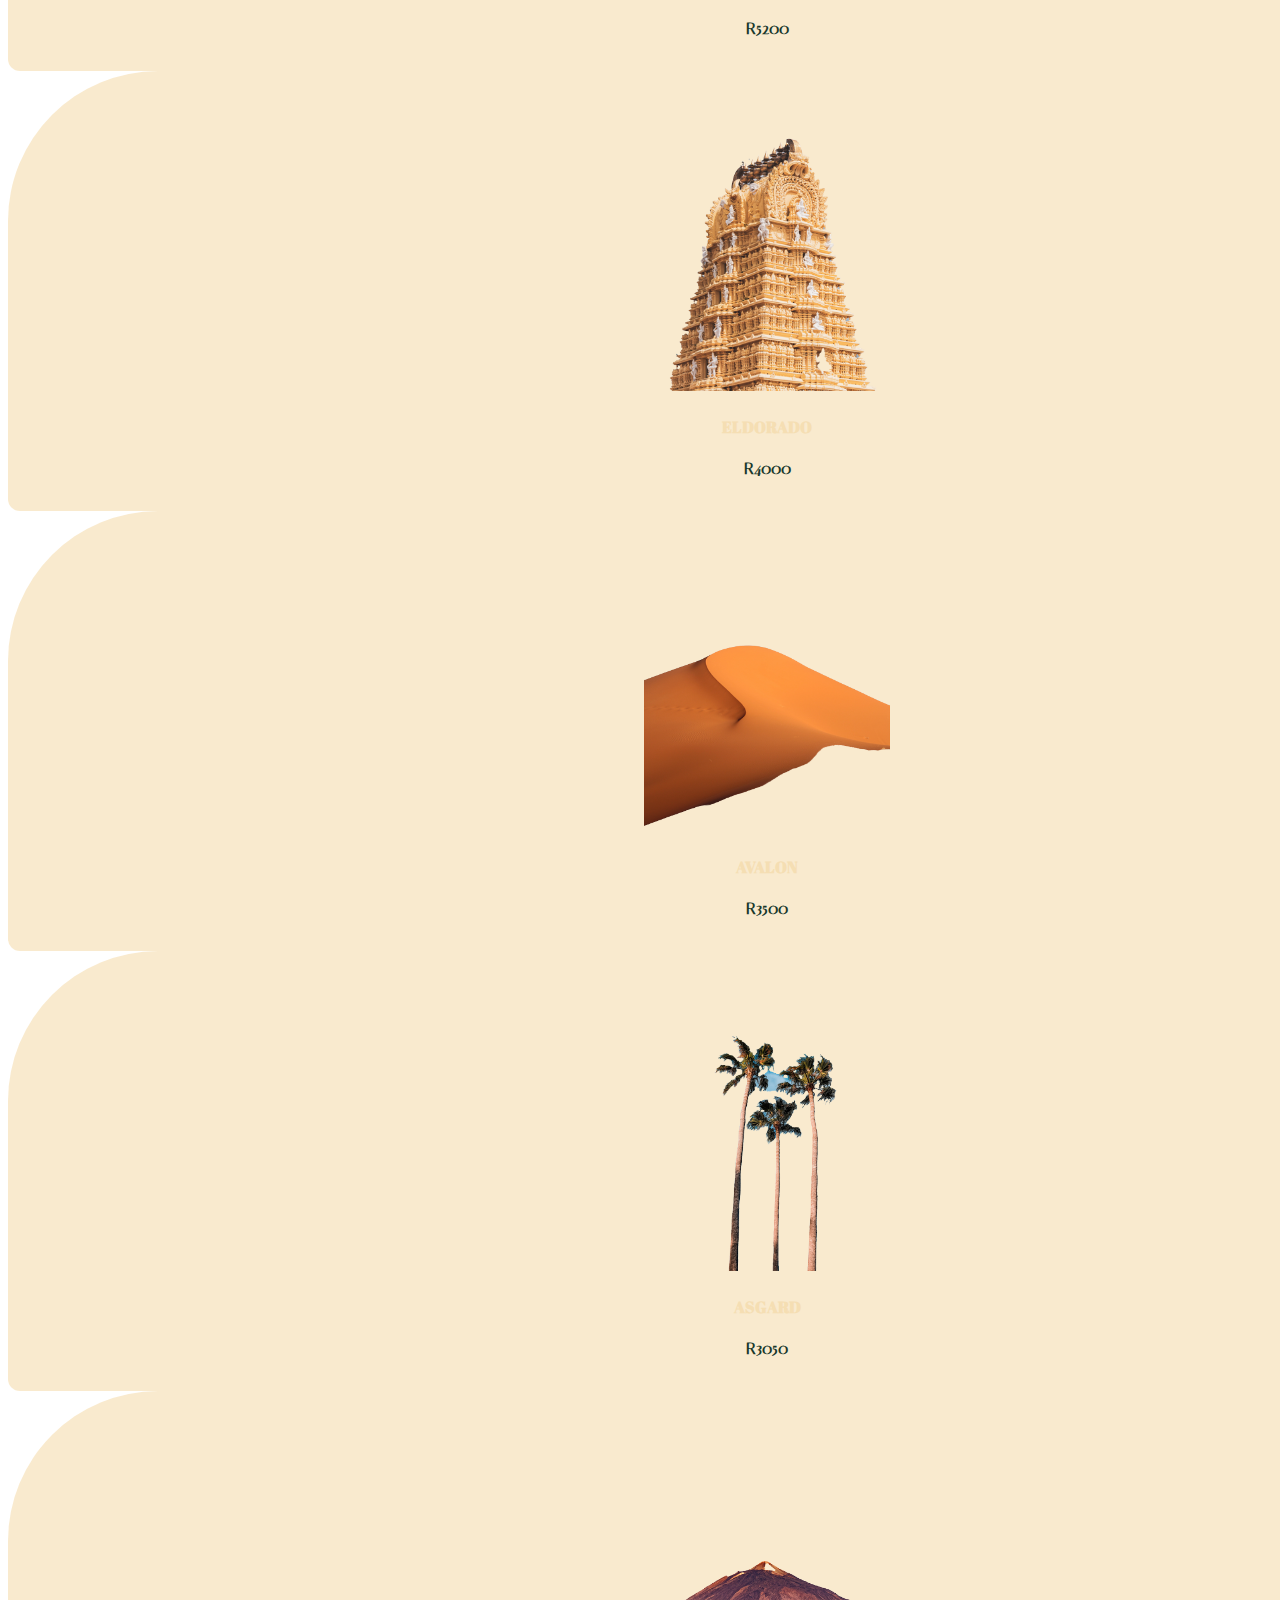
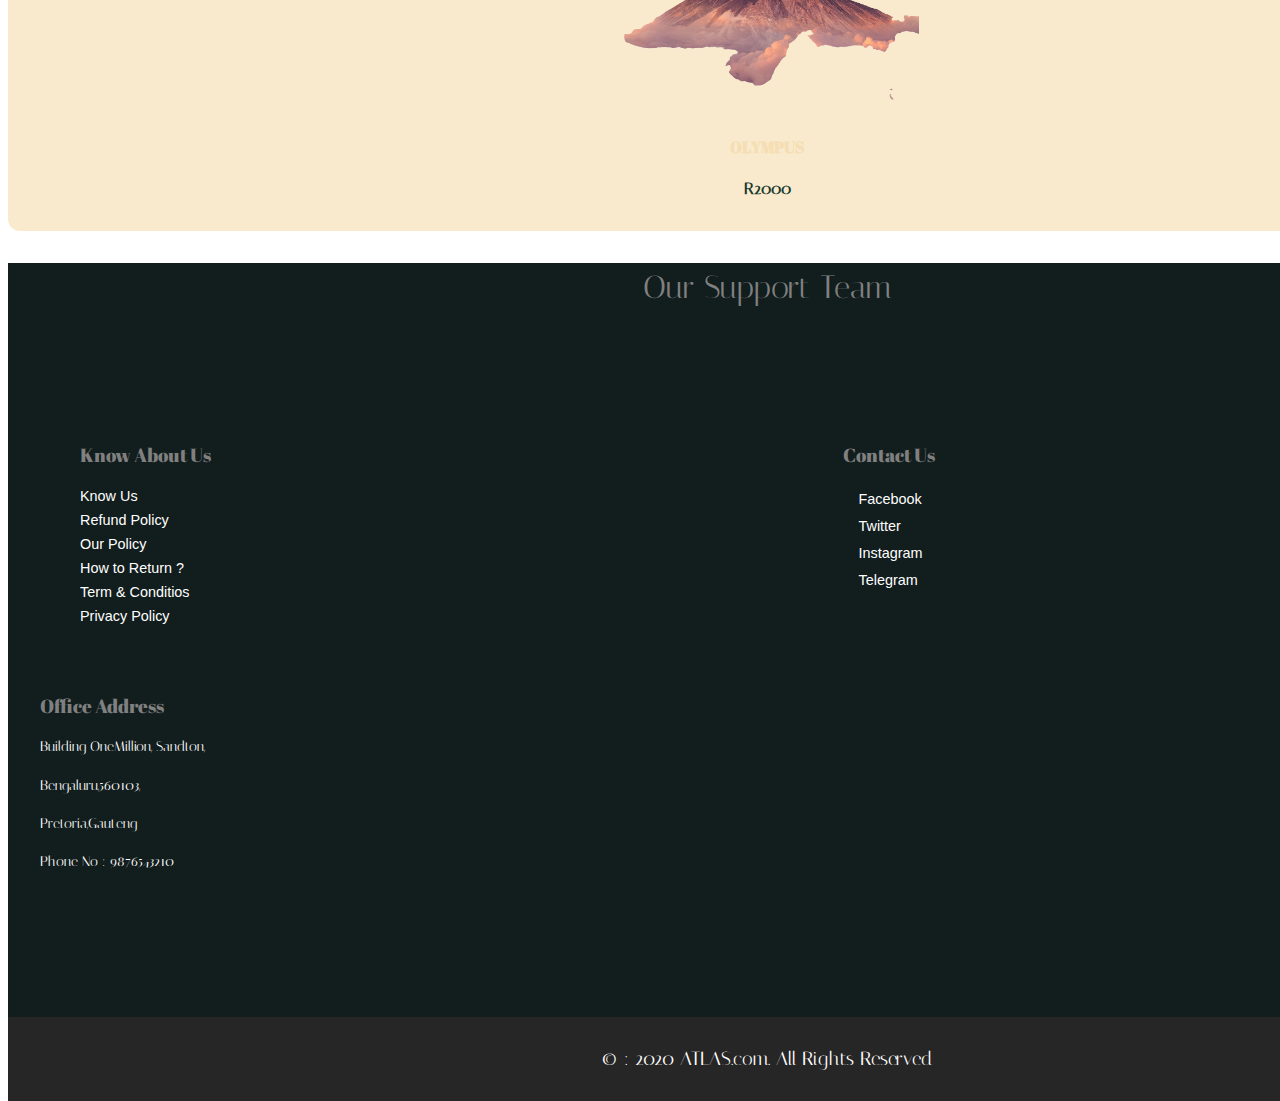
==== commit 591d87c0: "commit" ====
--- a/browse.html
+++ b/browse.html
@@ -148,7 +148,49 @@
                     </div>
                 </div>
             </template>
-        </div>        
+        </div>    
+        
+        <!-- Footer section -->
+    <footer>
+        <p id="footer-title">our support team</h3p>
+        <div class="footer">
+            <div class="support">
+                <ul>
+                    <h3>Know About Us</h3>
+                    <li><a href="#" id="about">Know Us</a></li>
+                    <li><a href="#" id="Refund-policy">Refund Policy</a></li>
+                    <li><a href="#" id="policy">Our Policy</a></li>
+                    <li><a href="#" id="return-product">How to Return ?</a></li>
+                    <li><a href="#" id="terms">Term & Conditios</a></li>
+                    <li><a href="#" id="privacy">Privacy Policy</a></li>
+                </ul>
+            </div>
+
+            <div class="social-media">
+
+                <ul>
+                    <h3>Contact Us</h3>
+                    <li><i class="fa fa-facebook"></i><a href="#" id="facebook">Facebook</a></li>
+                    <li><i class="fa fa-twitter"></i><a href="#" id="twitter">Twitter</a></li>
+                    <li><i class="fa fa-instagram"></i><a href="#" id="facebook">Instagram</a></li>
+                    <li><i class="fa fa-telegram"></i><a href="#" id="facebook">Telegram</a></li>
+                </ul>
+            </div>
+
+            <div class="address">
+                <h3>Office Address</h3>
+                <p>Building OneMillion, Sandton,</p>
+                <p>Bengaluru,560103,</p>
+                <p>Pretoria,Gauteng</p>
+                <p>Phone No : 9876543210</p>
+            </div>
+        </div>
+
+        <div id="copyright">
+            <p>&#169 : 2020 ATLAS.com. All Rights Reserved</p>
+        </div>
+    </footer>
+<!-- end of footer section -->
 
         <!-- Javascript -->
         <script src="https://cdn.jsdelivr.net/npm/@popperjs/core@2.11.8/dist/umd/popper.min.js" integrity="sha384-I7E8VVD/ismYTF4hNIPjVp/Zjvgyol6VFvRkX/vR+Vc4jQkC+hVqc2pM8ODewa9r" crossorigin="anonymous"></script>
--- a/browse.css
+++ b/browse.css
@@ -47,8 +47,8 @@
 }
 
 .nav-link.active {
-  border-bottom: 2px solid black;
-  color: black;
+  border-bottom: 2px solid whitesmoke;
+  color: whitesmoke;
 }
 
 .maincontainer{
@@ -212,7 +212,7 @@
 
 .card {
   border-radius: 150px 150px 12px 12px;
-  background: #F3F3F3;
+  background: rgba(245, 222, 179, 0.648);
   text-align: center;
   height: 440px;
   border: none;
@@ -233,7 +233,8 @@
 }
 
 .card-text {
-    color: wheat;
+    color: #18382B;
+    font-weight: bold;
 }
 
 /* ---------------------------------------------------------------- */
@@ -258,4 +259,60 @@
     background-color: #18382B;
     margin-top: -350px;
 }
+
+/* footer */
+footer{
+  background: rgb(18, 29, 29);
+  color: white;
+  font-family: sans-serif;
+  margin-top: 1rem;
+  width: 1518px;
+}
+#footer-title{
+  font-size: 2rem;
+  text-transform: capitalize;
+  text-align: center;
+  padding: 0.3rem 0;
+  color: grey;
+
+}
+.footer{
+  display: grid;
+  padding: 5rem 2rem;
+  grid-template-columns: auto auto;
+  grid-gap: 2rem;
+  font-size: 0.9rem;
+  
+}
+.footer  h3{
+  margin-bottom: 1rem;
+  font-weight: 200;
+  font-size: 1.2rem;
+  color: grey;
+}
+.footer ul li{
+  list-style-type: none;
+  line-height: 1.5rem;
+}
+.footer ul li a{
+  color: white;
+  text-decoration: none;
+
+}
+.footer p{
+  line-height: 1.5rem;
+}
+
+#copyright{
+  margin-top: 3rem;
+  text-align: center;
+  background: rgb(39, 38, 38);
+  padding: 0.7rem 0;
+  font-size: 1.2rem;
+}
+
+.footer .social-media i{
+  padding: 0.5rem;
+  font-size: 1.5rem;
+}
   